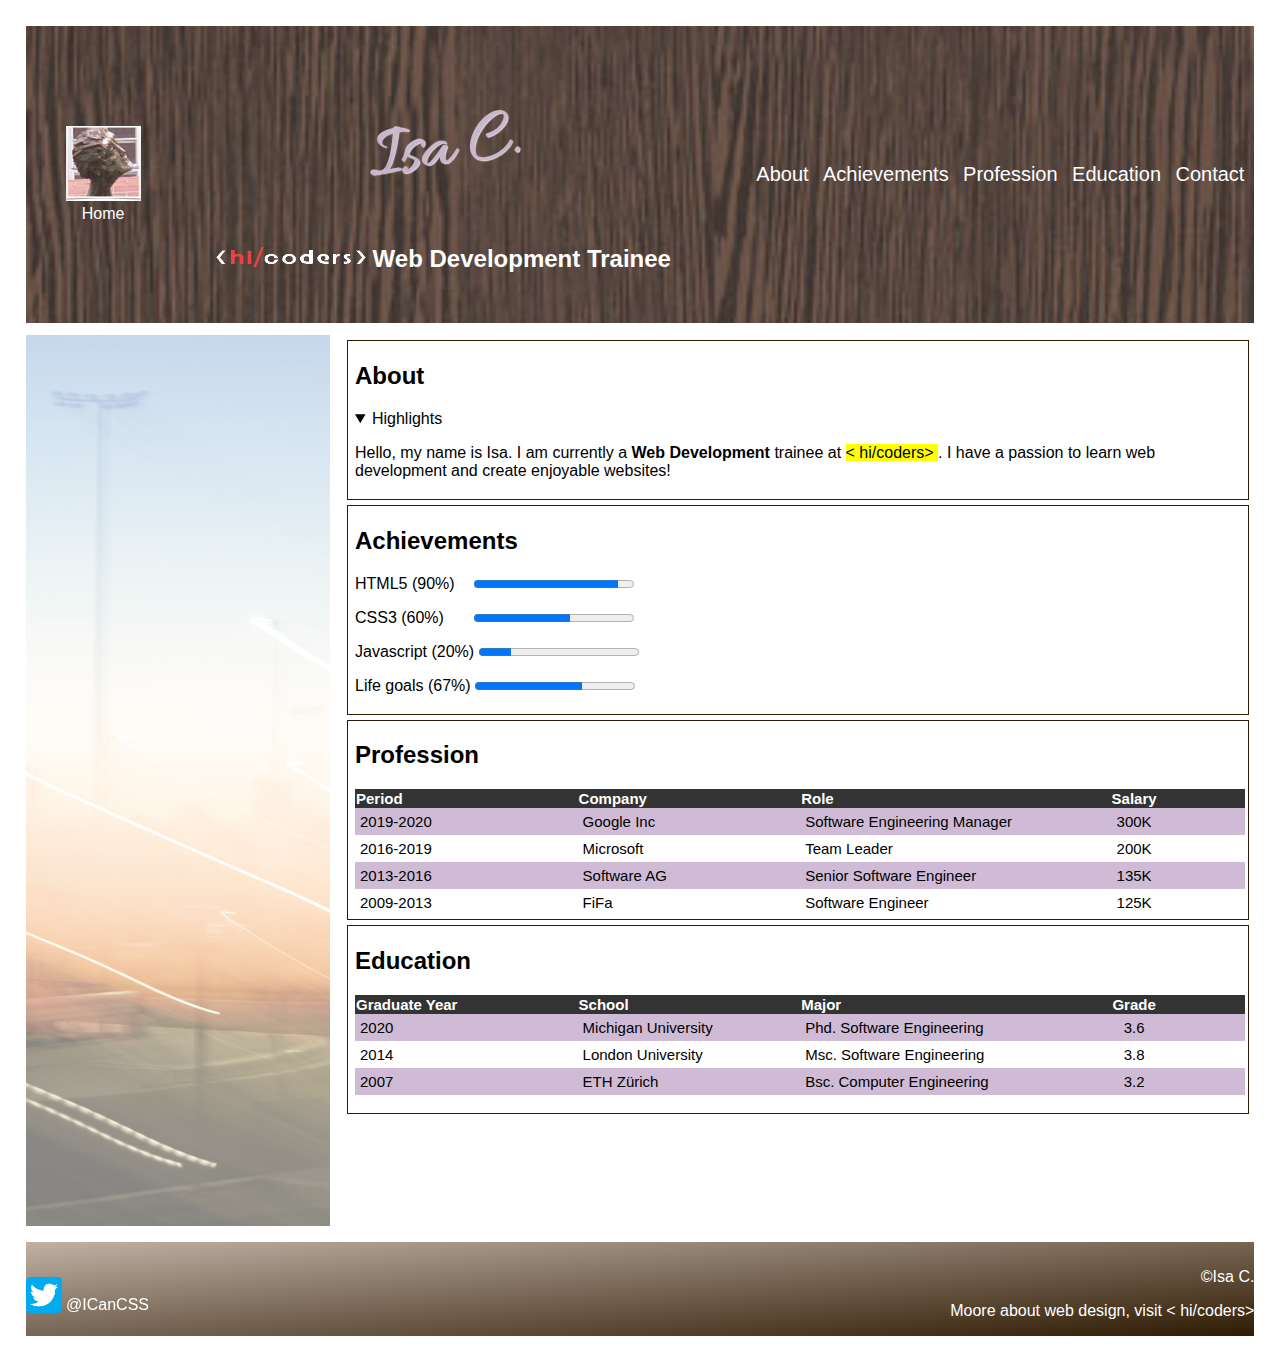
==== extProfilePage/extProfile.html @ ebf22876 "Add first project files" ====
<!DOCTYPE html>
<html lang="en">

<head>
  <meta charset="UTF-8">
  <meta http-equiv="X-UA-Compatible" content="IE=edge">
  <meta name="viewport" content="width=device-width, initial-scale=1.0">
  <title>Isa C.</title>
  <link href="https://fonts.googleapis.com/css2?family=Allura&display=swap" rel="stylesheet">
  <link rel="stylesheet" href="style.css">
</head>

<body>

<!-- HEADER -->

  <header>

    <section>
      <figure>
        <img id="profile-image" src="./img/MyPhoto.png" alt="Profile Picture">
        <figcaption>Home</figcaption>
      </figure>
    </section>


    <section id="intro">
      <h1>Isa C.</h1>
      <h2><a href="https://hicoders.ch/"><img src="./img/hiCoders-white-logo.png" alt="Hicoders" class="logo"></a> Web
        Development Trainee</h2>

    </section>


    <nav>
      <ul>
        <li><a href="#about" class="left">About</a></li>
        <li><a href="#achievements" class="left">Achievements</a></li>
        <li><a href="#profession" class="left">Profession</a></li>
        <li><a href="#education" class="left">Education</a></li>
        <li><a href="#contact" class="left">Contact</a></li>
      </ul>
    </nav>
  </header>


<!-- MAIN AREA -->

  <main>

    <!-- Aside might be used for advertisements -->
    <aside>

      <img src="./img/aside-photo.jpeg" alt="">

    </aside>

    <!-- Resume Part -->
    <section id="main-section">

      <section class="section-box">
        <h2 id="about">About</h2>
        <details open>
          <summary>Highlights</summary>
          <p>Hello, my name is Isa. I am currently a <strong>Web Development</strong> trainee at <mark><a
                href="https://hicoders.ch/" id="mark-link">
                < hi/coders>
              </a></mark>. I
            have a passion to learn web development and create enjoyable websites!
        </details>
      </section>

      <!-- Progressive scheme about achievements -->
      <section class="section-box">
        <h2 id="achievements">Achievements</h2>
        <p> HTML5 (90%) <span><progress max="100" value="90"></progress> </p></span>

        <p> CSS3 (60%) <span><progress max="5" value="3"></progress></p> </span>

        <p> Javascript (20%) <span><progress max="5" value="1"></progress></p></span>

        <p> Life goals (67%) <span><progress max="100" value="67"></progress></p></span>

      </section>

      <!-- Tables showing details of Profession and Education -->
      <section class="section-box">
        <h2 id="profession">Profession</h2>
        <table>
          <tr>
            <th>Period</th>
            <th>Company</th>
            <th>Role</th>
            <th>Salary</th>
          </tr>
          <tr>
            <td>2019-2020</td>
            <td>Google Inc</td>
            <td>Software Engineering Manager</td>
            <td>300K</td>
          </tr>
          <tr>
            <td>2016-2019</td>
            <td>Microsoft</td>
            <td>Team Leader</td>
            <td>200K</td>
          </tr>
          <tr>
            <td>2013-2016</td>
            <td>Software AG</td>
            <td>Senior Software Engineer</td>
            <td>135K</td>
          </tr>
          <tr>
            <td>2009-2013</td>
            <td>FiFa</td>
            <td>Software Engineer</td>
            <td>125K</td>
          </tr>

        </table>
      </section>

      <section class="section-box">
        <h2 id="education">Education</h2>
        <table>
          <tr>
            <th>Graduate Year</th>
            <th>School</th>
            <th>Major</th>
            <th>Grade</th>
          </tr>
          <tr>
            <td>2020</td>
            <td>Michigan University</td>
            <td>Phd. Software Engineering</td>
            <td>3.6</td>
          </tr>
          <tr>
            <td>2014</td>
            <td>London University</td>
            <td>Msc. Software Engineering</td>
            <td>3.8</td>
          </tr>
          <tr>
            <td>2007</td>
            <td>ETH Zürich</td>
            <td>Bsc. Computer Engineering</td>
            <td>3.2</td>
          </tr>
        </table>
      </section>

    </section>

  </main>


<!-- FOOTER (Contact)-->

  <footer>

    <div class="social-media" id="contact">
      <img src="./img/twitter.png" alt="twitter-logo" class="twitter-logo">
      <span><a href="https://twitter.com/ICanCSS">@ICanCSS</a></span>
    </div>

    <div id="footer-info">
      <p>©Isa C. </p>
      <p>Moore about web design, visit <a href="https://hicoders.ch/">
          < hi/coders>
        </a></p>
    </div>

  </footer>


</body>

</html>
---- extProfilePage/style.css ----
/*
General Styling*/

* {
  box-sizing: border-box;
}


body {

  font-family: "Vision", 'Trebuchet MS', 'Lucida Sans Unicode', 'Lucida Grande', 'Lucida Sans', Arial, sans-serif;
  margin: 2%;

}


/* 
Header Part */

header {

  background: url("./img/wood.png") no-repeat;
  background-size: cover;
  opacity: 0.85;
  height: 33vh;

  display: flex;
  align-items: center;
  justify-content: space-between;
}

#profile-image {

  width: 75px;
  height: 75px;
  color: #ffffff;

}

figcaption {

  color: #ffffff;
  text-align: center;

}


#intro h1 {

  font-family: mina, 'Allura', cursive;
  font-size: 4.5rem;
  font-weight: 200;
  opacity: 0.9;
  text-shadow: 1px 1px 1px #cfbbd6,
    1px 1px 1px #cfbbd6,
    1px 1px 2px #cfbbd6,
    2px 2px 1px #ffffff;
  color: #cfbbd6;
  transform: rotate(-9deg);

  text-align: center;

}

#intro h2 {

  color: #ffffff;
  text-align: right;

}


/* 
Hicoders Logo */

.logo {
  width: 150px;
  height: 25px;
  padding-top: 5px;

}


/* 
Navigation Menu */

nav {
  padding: 5px;

}

ul li {

  display: inline-block;
  list-style-type: none;
  padding: 5px;

}

ul li a {

  color: #ffffff;
  text-decoration: none;
  font-size: 1.25rem;

}


/* 
Side Image (Advert-Area) */

aside {

  width: 25%;
  overflow: hidden;


}

aside img {

  width: fit-content;
  height: 99vh;
  opacity: 0.5;

}


/* 
Main Part */

main {

  margin: 1% auto;
  display: flex;

}

#main-section {

  width: 75%;
  margin: 0 0 0 1%;

}

.section-box {
  margin: 5px;
  padding: 1px 3px 3px 7px;

  border: 1px solid rgb(46, 27, 3);

}

.section-box:last-child {

  padding-bottom: 2%;
}


/* 
Special Hover for Hicoders */

#mark-link {
  color: #000000;

}

#mark-link:hover {
  color: #cfbbd6;
  background-color: rgb(46, 27, 3);
  font-size: 125%;
}


/* 
Arranging scale of values */

span {
  display: inline-block;
  position: sticky;
  left: 37%;

}


/* 
Table Design */

table {
  border-collapse: collapse;
  border: 0px;
  font-size: 15px;
  width: 100%;
}

tr:nth-child(even) {
  background: #cfbbd6;
}

tr:hover {
  background-color: rgb(46, 27, 3);
  color: #cfbbd6;
}

th {
  text-align: left;
  background: #333333;
  color: white;
}

td {
  padding: 5px;
}

th,
td {
  width: 25%;

}

th:last-child,
td:last-child {
  text-align: center;
}


/*
Footer Area */

footer {
  background-image: linear-gradient(to bottom right, rgba(121, 90, 66, 0.473), rgb(46, 27, 3));
  display: flex;
  align-items: center;
  justify-content: space-between;
  color: #ffffff;

}

.twitter-logo {
  width: 36px;
  padding-top: 12px;
  vertical-align: text-bottom;
}

a:any-link {
  color: #ffffff;
  text-decoration: none;
}

a:hover {
  color: #cfbbd6;

}

#footer-info {
  padding-top: 10px;

}

#footer-info>p {
  text-align: right;
}
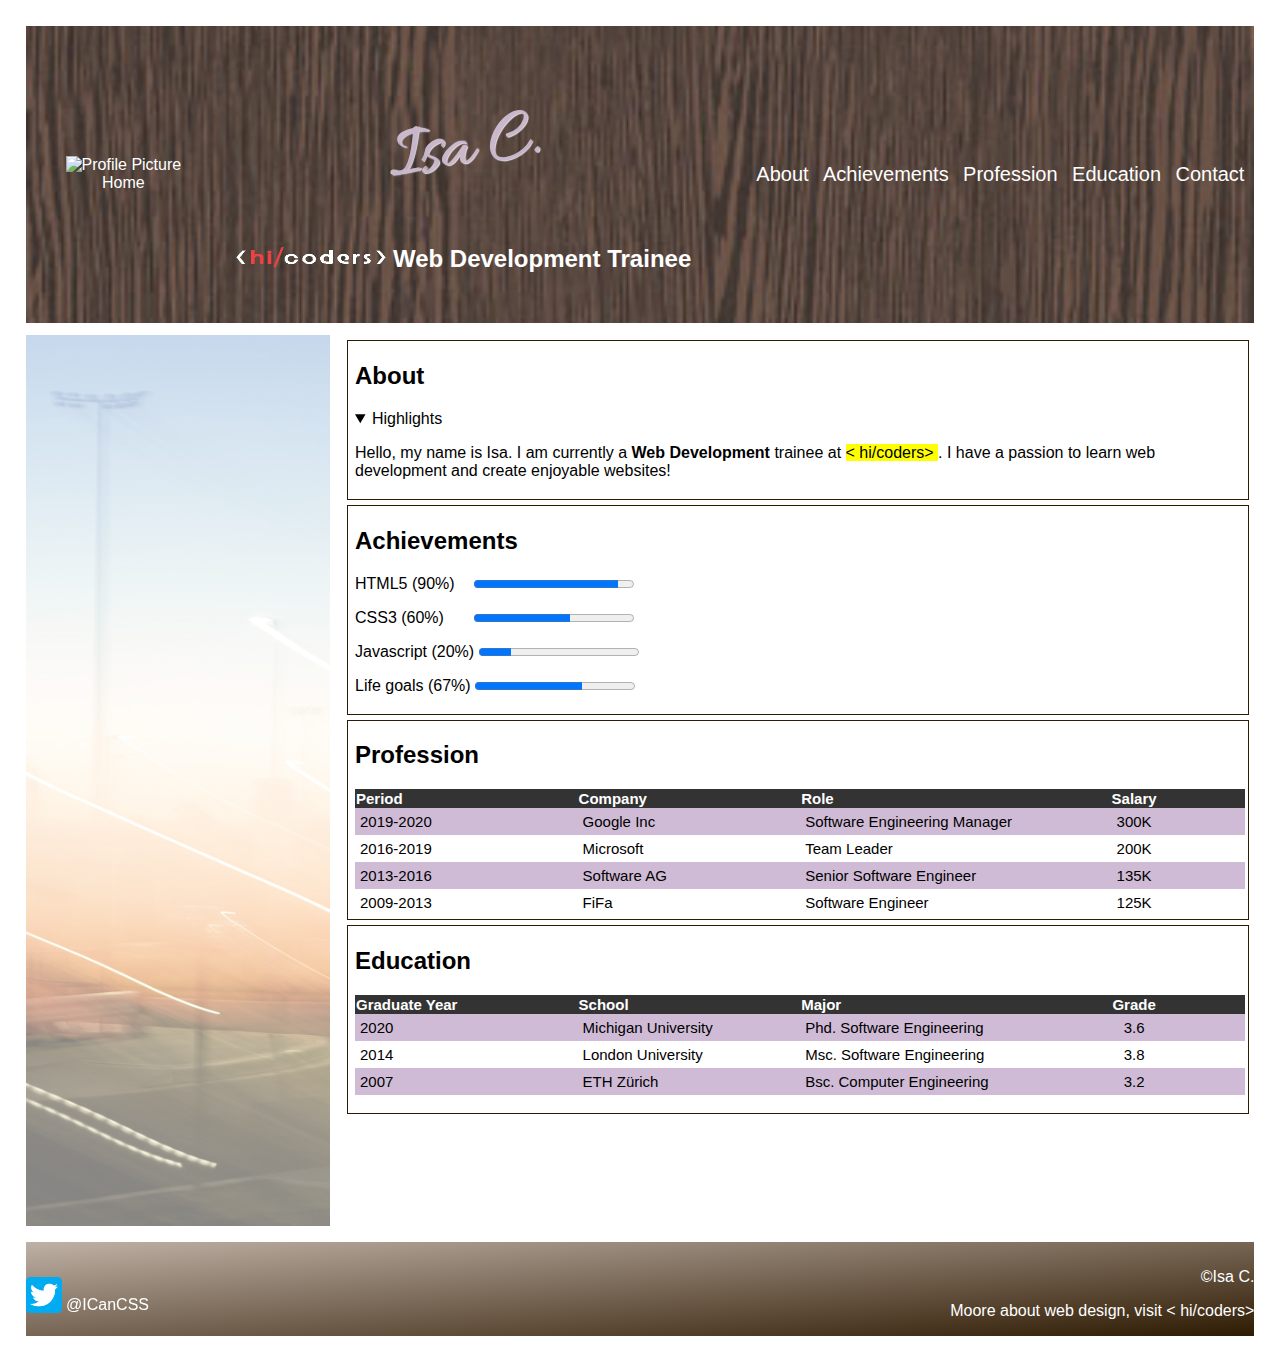
==== commit 68207e6f: "Update extProfile.html" ====
--- a/extProfilePage/extProfile.html
+++ b/extProfilePage/extProfile.html
@@ -18,7 +18,7 @@
 
     <section>
       <figure>
-        <img id="profile-image" src="./img/MyPhoto.png" alt="Profile Picture">
+        <img id="profile-image" src="./img/myPhoto.png" alt="Profile Picture">
         <figcaption>Home</figcaption>
       </figure>
     </section>
@@ -177,4 +177,4 @@
 
 </body>
 
-</html>+</html>
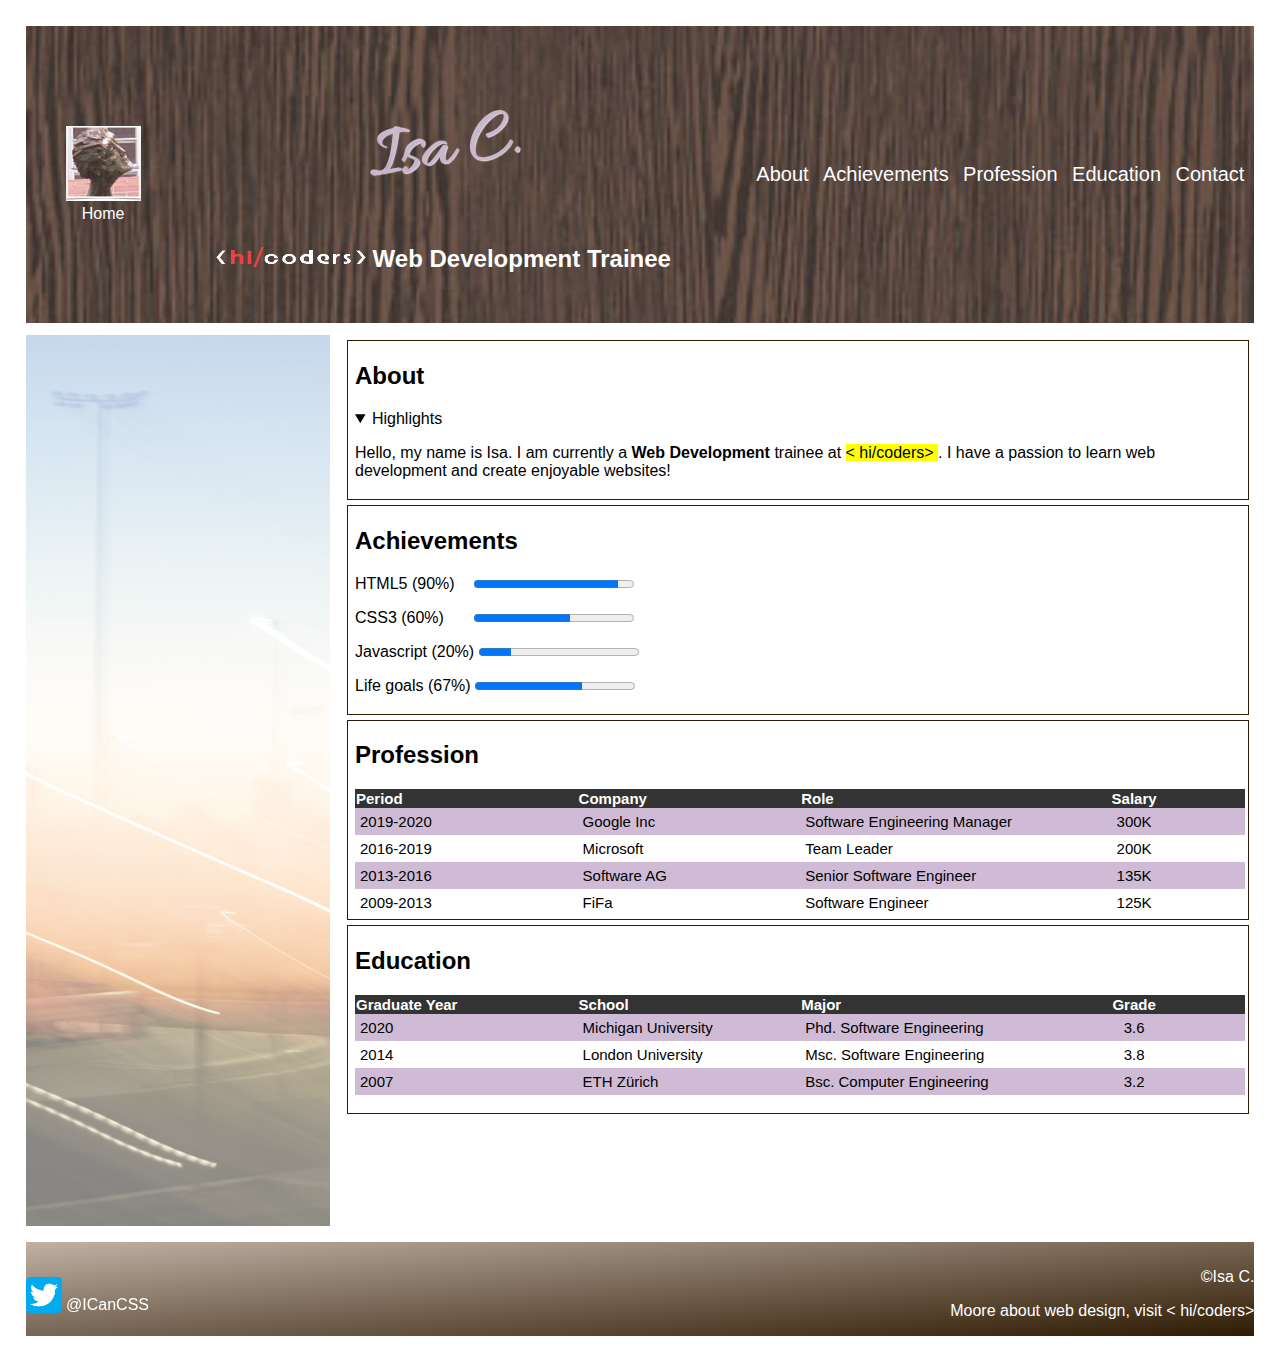
==== commit a5bce728: "Update extProfile.html" ====
--- a/extProfilePage/extProfile.html
+++ b/extProfilePage/extProfile.html
@@ -18,7 +18,7 @@
 
     <section>
       <figure>
-        <img id="profile-image" src="./img/myPhoto.png" alt="Profile Picture">
+        <img id="profile-image" src="./img/MyPhoto.png" alt="Profile Picture">
         <figcaption>Home</figcaption>
       </figure>
     </section>
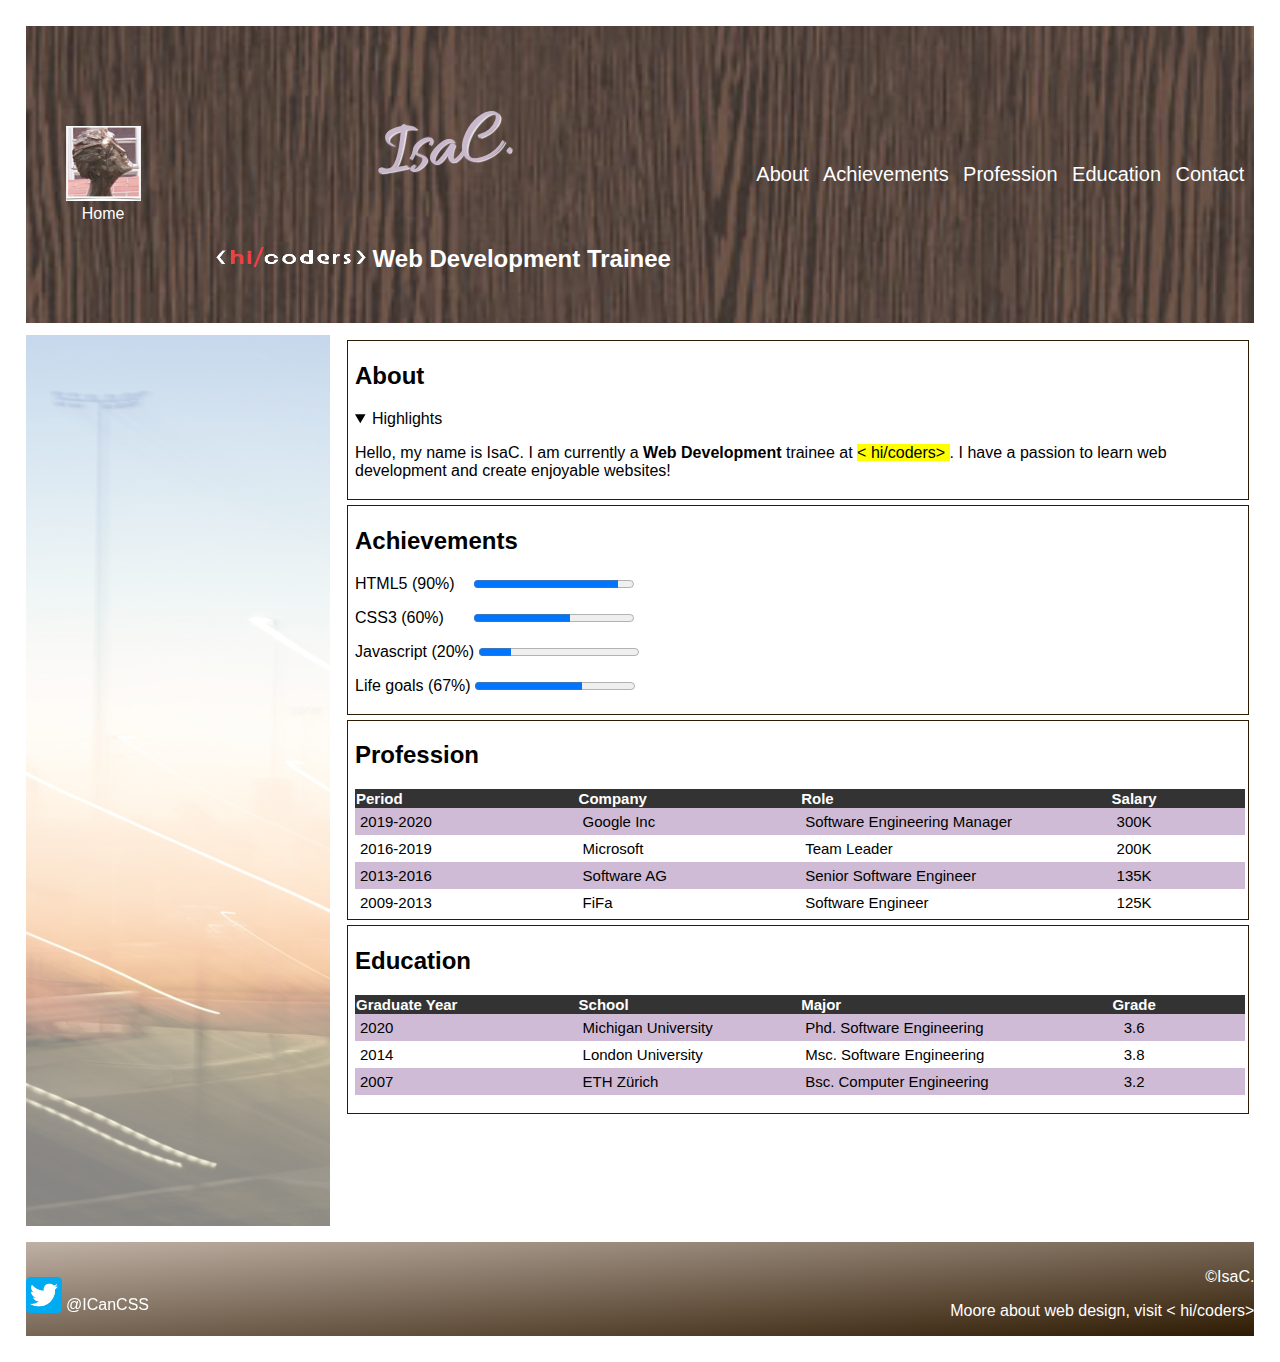
==== commit acdb14d4: "Update extProfile.html" ====
--- a/extProfilePage/extProfile.html
+++ b/extProfilePage/extProfile.html
@@ -5,7 +5,7 @@
   <meta charset="UTF-8">
   <meta http-equiv="X-UA-Compatible" content="IE=edge">
   <meta name="viewport" content="width=device-width, initial-scale=1.0">
-  <title>Isa C.</title>
+  <title>IsaC.</title>
   <link href="https://fonts.googleapis.com/css2?family=Allura&display=swap" rel="stylesheet">
   <link rel="stylesheet" href="style.css">
 </head>
@@ -25,7 +25,7 @@
 
 
     <section id="intro">
-      <h1>Isa C.</h1>
+      <h1>IsaC.</h1>
       <h2><a href="https://hicoders.ch/"><img src="./img/hiCoders-white-logo.png" alt="Hicoders" class="logo"></a> Web
         Development Trainee</h2>
 
@@ -62,7 +62,7 @@
         <h2 id="about">About</h2>
         <details open>
           <summary>Highlights</summary>
-          <p>Hello, my name is Isa. I am currently a <strong>Web Development</strong> trainee at <mark><a
+          <p>Hello, my name is IsaC. I am currently a <strong>Web Development</strong> trainee at <mark><a
                 href="https://hicoders.ch/" id="mark-link">
                 < hi/coders>
               </a></mark>. I
@@ -166,7 +166,7 @@
     </div>
 
     <div id="footer-info">
-      <p>©Isa C. </p>
+      <p>©IsaC. </p>
       <p>Moore about web design, visit <a href="https://hicoders.ch/">
           < hi/coders>
         </a></p>
